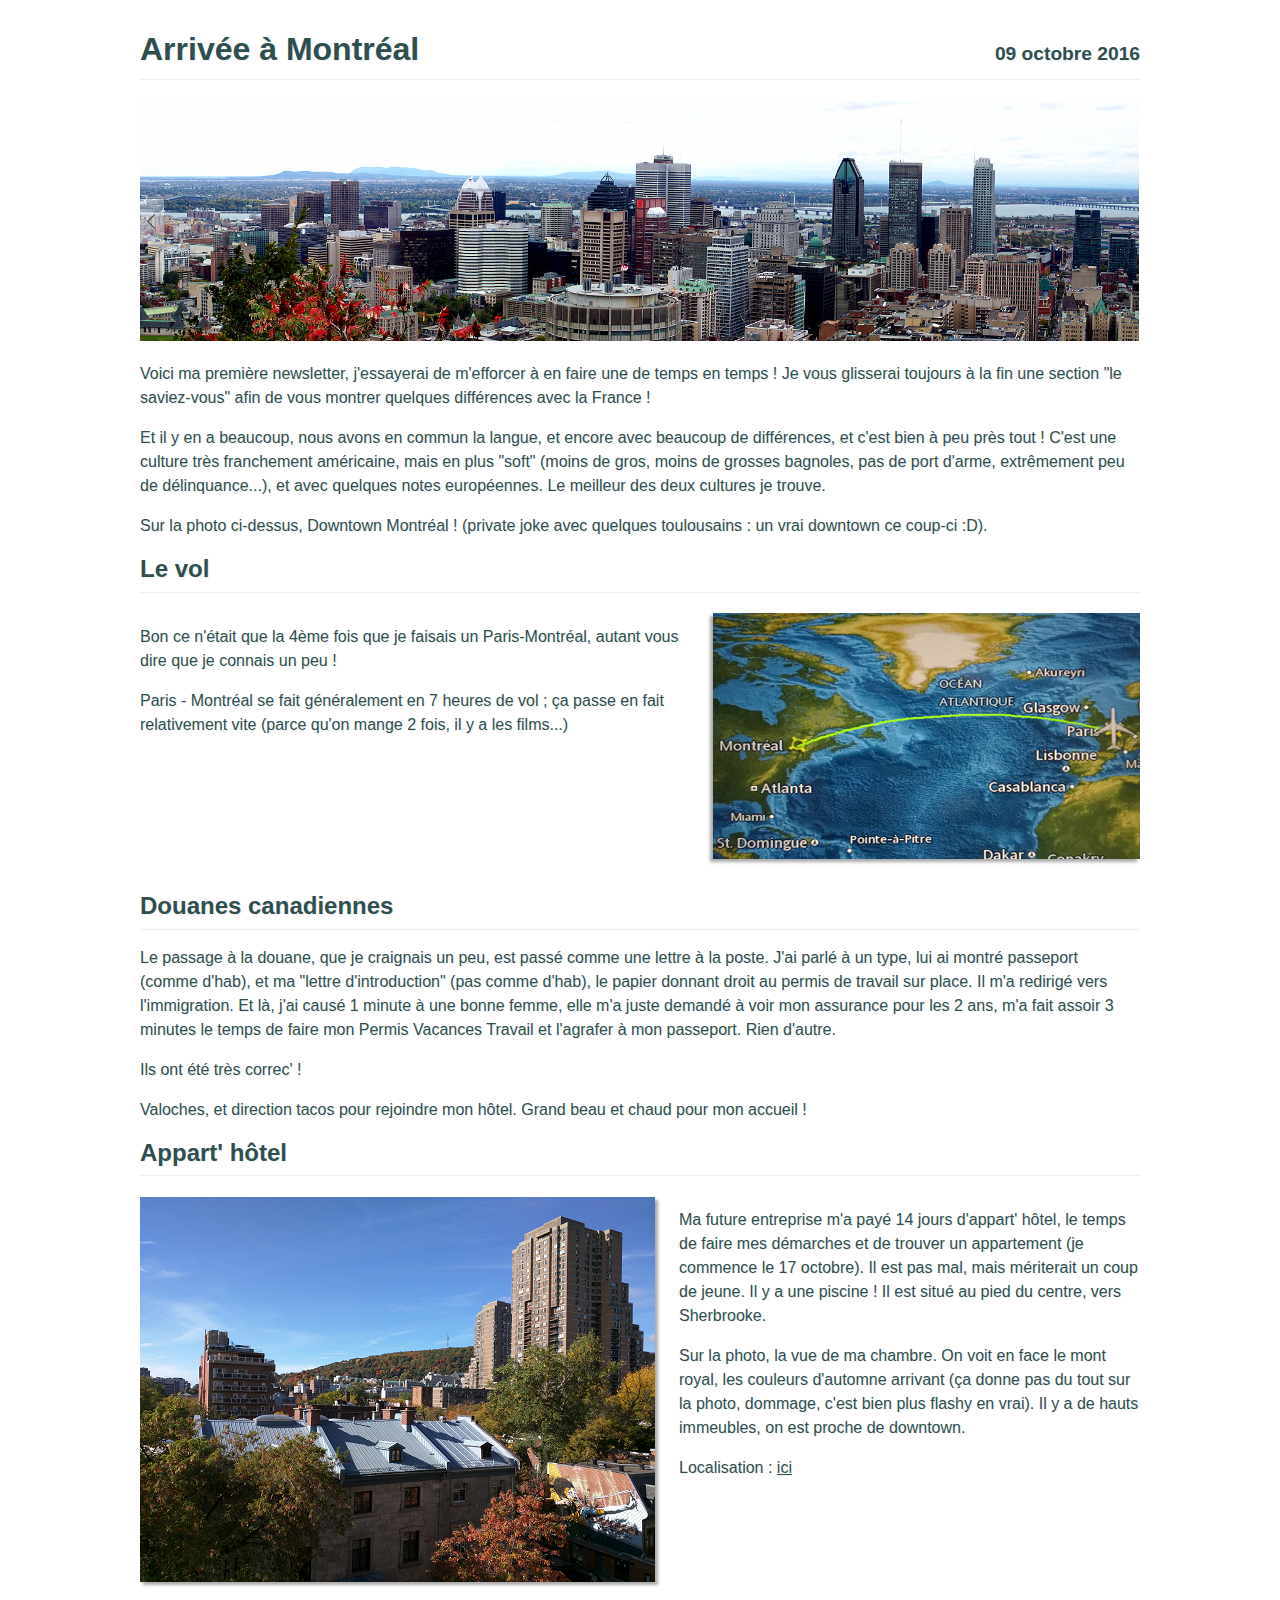
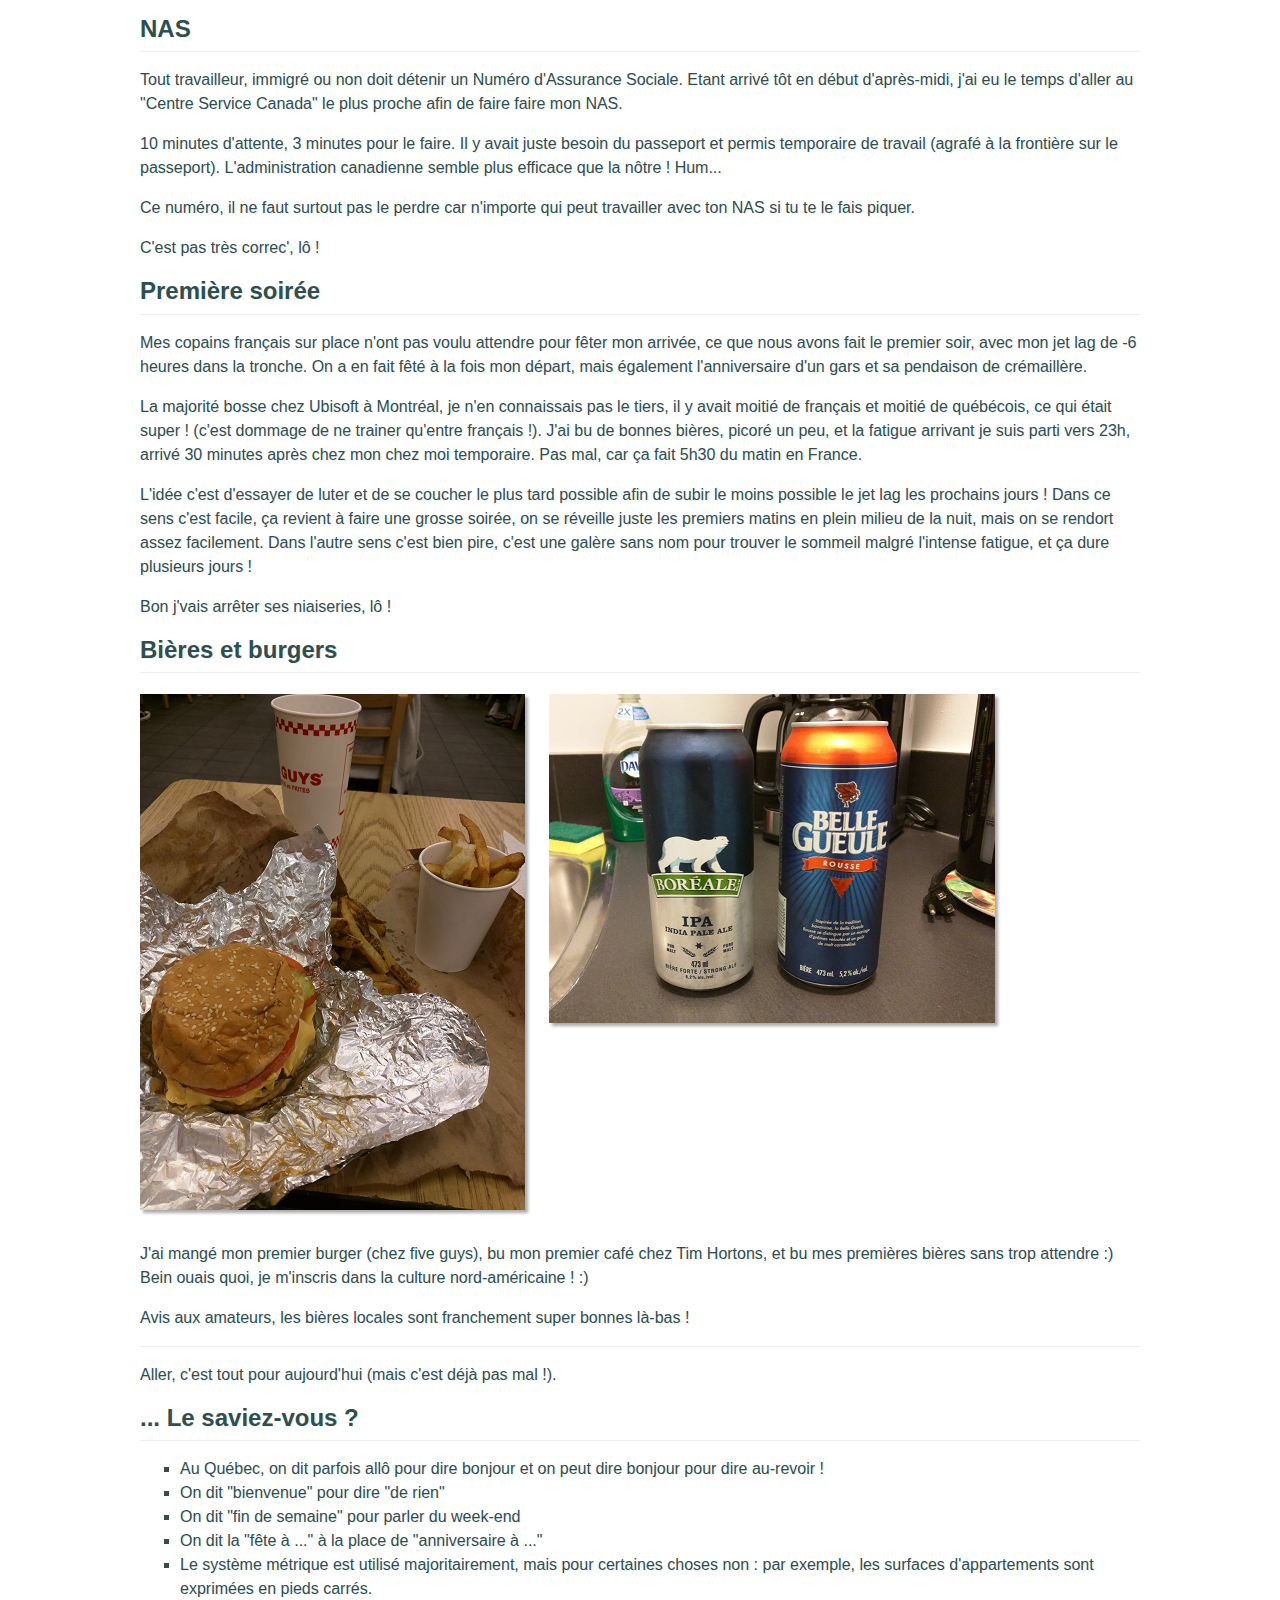
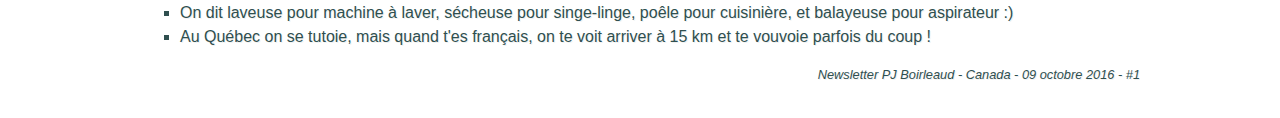
==== website/canada/1/index.html @ 5f6ed5ce "Moved website in a sub folder" ====
<html>
    <title>Newsletter PJ Boirleaud - Canada - 09 octobre 2016 - #1</title>
    <meta charset="UTF-8"/>
    <meta http-equiv="Content-Type" content="text/html; charset=UTF-8" />
    <meta name="robots" content="index, follow" />
    <meta name="description" content="Newletter de Pierre-Jean Boirleaud (PJ, PJB) au Qu&eacute;bec, Canada" />
    <meta name="keywords" content="newletter,pj,pjb,quebec,qu&eacute;bec,canada,montreal,montr&eacute;al" />
    <meta name="viewport" content="width=device-width, initial-scale=1">
    <link rel="stylesheet" type="text/css" href="newsletter.css"/>  
    <script type="text/javascript">
    </script>
    <body>
        <div id="content">
            <h1>Arrivée à Montréal<span class="title-date">09 octobre 2016</span></h1>
            <img class="title-image" alt="Montréal" src="mtl.png" />
            <p>
                Voici ma première newsletter, j'essayerai de m'efforcer à en faire une de temps en temps ! Je vous glisserai toujours à la fin une section "le saviez-vous" afin de vous montrer quelques différences avec la France ! 
            </p>
            <p>
                Et il y en a beaucoup, nous avons en commun la langue, et encore avec beaucoup de différences, et c'est bien à peu près tout ! C'est une culture très franchement américaine, mais en plus "soft" (moins de gros, moins de grosses bagnoles, pas de port d'arme, extrêmement peu de délinquance...), et avec quelques notes européennes. Le meilleur des deux cultures je trouve. 
            </p>
            <p>
                Sur la photo ci-dessus, Downtown Montréal ! (private joke avec quelques toulousains : un vrai downtown ce coup-ci :D).
            </p>
            <h2>
                Le vol
            </h2>
            <div>
                <img class="image-right" alt="Vol Paris-Montréal"src="vol.png" />
                <p>
                    Bon ce n'était que la 4ème fois que je faisais un Paris-Montréal, autant vous dire que je connais un peu ! 
                </p>
                <p>
                    Paris - Montréal se fait généralement en 7 heures de vol ; ça passe en fait relativement vite (parce qu'on mange 2 fois, il y a les films...)
                </p>
            </div>
            <h2>
                Douanes canadiennes
            </h2>
            <p>
                Le passage à la douane, que je craignais un peu, est passé comme une lettre à la poste. J'ai parlé à un type, lui ai montré passeport (comme d'hab), et ma "lettre d'introduction" (pas comme d'hab), le papier donnant droit au permis de travail sur place. Il m'a redirigé vers l'immigration. Et là, j'ai causé 1 minute à une bonne femme, elle m'a juste demandé à voir mon assurance pour les 2 ans, m'a fait assoir 3 minutes le temps de faire mon Permis Vacances Travail et l'agrafer à mon passeport. Rien d'autre. 
            </p>
            <p>
                Ils ont été très correc' ! 
            </p>
            <p>
                Valoches, et direction tacos pour rejoindre mon hôtel. Grand beau et chaud pour mon accueil ! 
            </p>
            <h2>
                Appart' hôtel
            </h2>
            <div>
                <img class="image-left" alt="Appart hotel"src="appart.png" />
                <p>
                    Ma future entreprise m'a payé 14 jours d'appart' hôtel, le temps de faire mes démarches et de trouver un appartement (je commence le 17 octobre). Il est pas mal, mais mériterait un coup de jeune. Il y a une piscine ! Il est situé au pied du centre, vers Sherbrooke. 
                </p>
                <p>
                    Sur la photo, la vue de ma chambre. On voit en face le mont royal, les couleurs d'automne arrivant (ça donne pas du tout sur la photo, dommage, c'est bien plus flashy en vrai). Il y a de hauts immeubles, on est proche de downtown. 
                </p>
                <p>
                    Localisation : <a href="https://www.google.ca/maps/place/Trylon+Apartments+Hotel/@45.5096103,-73.5705322,16.25z/data=!4m5!3m4!1s0x0:0x9442e1a7bd997685!8m2!3d45.5108065!4d-73.5719727?hl=fr">ici</a>
                </p>
            </div>
            <h2>
                NAS
            </h2>
            <p>
                Tout travailleur, immigré ou non doit détenir un Numéro d'Assurance Sociale. Etant arrivé tôt en début d'après-midi, j'ai eu le temps d'aller au "Centre Service Canada" le plus proche afin de faire faire mon NAS. 
            </p>
            <p>
                10 minutes d'attente, 3 minutes pour le faire. Il y avait juste besoin du passeport et permis temporaire de travail (agrafé à la frontière sur le passeport). L'administration canadienne semble plus efficace que la nôtre ! Hum... 
            </p>
            <p>
                Ce numéro, il ne faut surtout pas le perdre car n'importe qui peut travailler avec ton NAS si tu te le fais piquer. 
            </p>
            <p>
                C'est pas très correc', lô !
            </p>
            <h2>
                Première soirée
            </h2>
            <p>
                Mes copains français sur place n'ont pas voulu attendre pour fêter mon arrivée, ce que nous avons fait le premier soir, avec mon jet lag de -6 heures dans la tronche. On a en fait fêté à la fois mon départ, mais également l'anniversaire d'un gars et sa pendaison de crémaillère. 
            </p>
            <p>
                La majorité bosse chez Ubisoft à Montréal, je n'en connaissais pas le tiers, il y avait moitié de français et moitié de québécois, ce qui était super ! (c'est dommage de ne trainer qu'entre français !). J'ai bu de bonnes bières, picoré un peu, et la fatigue arrivant je suis parti vers 23h, arrivé 30 minutes après chez mon chez moi temporaire. Pas mal, car ça fait 5h30 du matin en France. 
            </p>
            <p>
                L'idée c'est d'essayer de luter et de se coucher le plus tard possible afin de subir le moins possible le jet lag les prochains jours ! Dans ce sens c'est facile, ça revient à faire une grosse soirée, on se réveille juste les premiers matins en plein milieu de la nuit, mais on se rendort assez facilement. Dans l'autre sens c'est bien pire, c'est une galère sans nom pour trouver le sommeil malgré l'intense fatigue, et ça dure plusieurs jours ! 
            </p>
            <p>
                Bon j'vais arrêter ses niaiseries, lô !
            </p>
            <h2>
                Bières et burgers
            </h2>
            <div>
                <img class="image-left" alt="Burger five guys" src="burger.png" />
                <img class="image-left" alt="Bières québécoises" src="bieres.png" />
            </div>
            <p>
                J'ai mangé mon premier burger (chez five guys), bu mon premier café chez Tim Hortons, et bu mes premières bières sans trop attendre :) Bein ouais quoi, je m'inscris dans la culture nord-américaine ! :) 
            </p>
            <p>
                Avis aux amateurs, les bières locales sont franchement super bonnes là-bas !
            </p>
            <hr />
            <p>
                Aller, c'est tout pour aujourd'hui (mais c'est déjà pas mal !).
            </p>
            <h2>... Le saviez-vous ?</h2>
            <ul>
                <li>Au Québec, on dit parfois allô pour dire bonjour et on peut dire bonjour pour dire au-revoir !</li>
                <li>On dit "bienvenue" pour dire "de rien"</li>
                <li>On dit "fin de semaine" pour parler du week-end</li>
                <li>On dit la "fête à ..." à la place de "anniversaire à ..."</li>
                <li>Le système métrique est utilisé majoritairement, mais pour certaines choses non : par exemple, les surfaces d'appartements sont exprimées en pieds carrés.</li>
                <li>On dit laveuse pour machine à laver, sécheuse pour singe-linge, poêle pour cuisinière, et balayeuse pour aspirateur :)</li>
                <li>Au Québec on se tutoie, mais quand t'es français, on te voit arriver à 15 km et te vouvoie parfois du coup !</li>
            </ul>
            <div id="footer">
                Newsletter PJ Boirleaud - Canada - 09 octobre 2016 - #1
            </div>
        </div>
    </body>
</html>
---- website/canada/1/newsletter.css ----
* {
    box-sizing: border-box;
    font-family: -apple-system, BlinkMacSystemFont, "Segoe UI", Helvetica, Arial, sans-serif, "Apple Color Emoji", "Segoe UI Emoji", "Segoe UI Symbol";
    font-size: 16px;
    line-height: 1.5;
    color: darkslategrey;
    text-shadow: 1px 1px #f1f2f2;
}

@media print { 
    * {
        zoom: 100%;
    }
    img {
        zoom: 75%;
    }
}

.title-image {
    max-width: 100%;
    height: auto; 
    margin-bottom: 0.3em;
    /* border-radius: 0.3em; */
}

p {
    margin-bottom: 16px;
    margin-top: 0;
    display: block;
    -webkit-margin-before: 1em;
    -webkit-margin-after: 1em;
    -webkit-margin-start: 0px;
    -webkit-margin-end: 0px;
}

ul {
    list-style: square;
}

#content {
    margin-left: auto;
    margin-right: auto;
    max-width: 1000px;
}

hr {
    border: 0;
    border-top: 1px solid #eee;
}

h1 {
    border-bottom: 1px solid #eee;
    font-size: 2em;
    padding-bottom: 0.3em;
    font-weight: 700;
    line-height: 1.25;
    margin: 0.67em 0;
}

.title-date {
    float: right;
    font-size: 0.6em;
    vertical-align: middle;
    line-height: 2;
    margin-left: 1em;
    margin-top: 0.3em;
}

@media only screen and (max-width: 500px) {
    .title-date {
        float: none;
        display: block;
        margin-left: 0;
        margin-top: 0;
    }
}

h2 {
    border-bottom: 1px solid #eee;
    font-size: 1.5em;
    padding-bottom: 0.3em;
    font-weight: 600;
    line-height: 1.25;
    margin: 0.67em 0;
}

.image-left {
    margin-right: 1.5em;
    margin-left: 0;
    margin-top: 0.3em;
    margin-bottom: 1em;
    float: left;
    -webkit-box-shadow: 3px 3px 3px #aaa;
    -moz-box-shadow: 3px 3px 3px #aaa;
    box-shadow: 3px 3px 3px #aaa;
    -webkit-print-color-adjust:exact;
    -webkit-filter:opacity(1);
}

.image-right {
    margin-left: 1.5em;
    margin-right: 0;
    margin-top: 0.3em;
    margin-bottom: 1em;
    float: right;
    -webkit-box-shadow: 3px 3px 3px #aaa;
    -moz-box-shadow: 3px 3px 3px #aaa;
    box-shadow: -3px 3px 3px #aaa;
    -webkit-print-color-adjust:exact;
    -webkit-filter:opacity(1);
}

/* set overflow: auto or hidden in order to force wrap image floating only with
   its text inside the div, not with the rest of the page */
div {
    overflow: hidden;
}

#footer {
    margin-top: 1em;
    font-size: 0.8em;
    font-style: italic;
    text-align: right;
    margin-bottom: 2em;
}
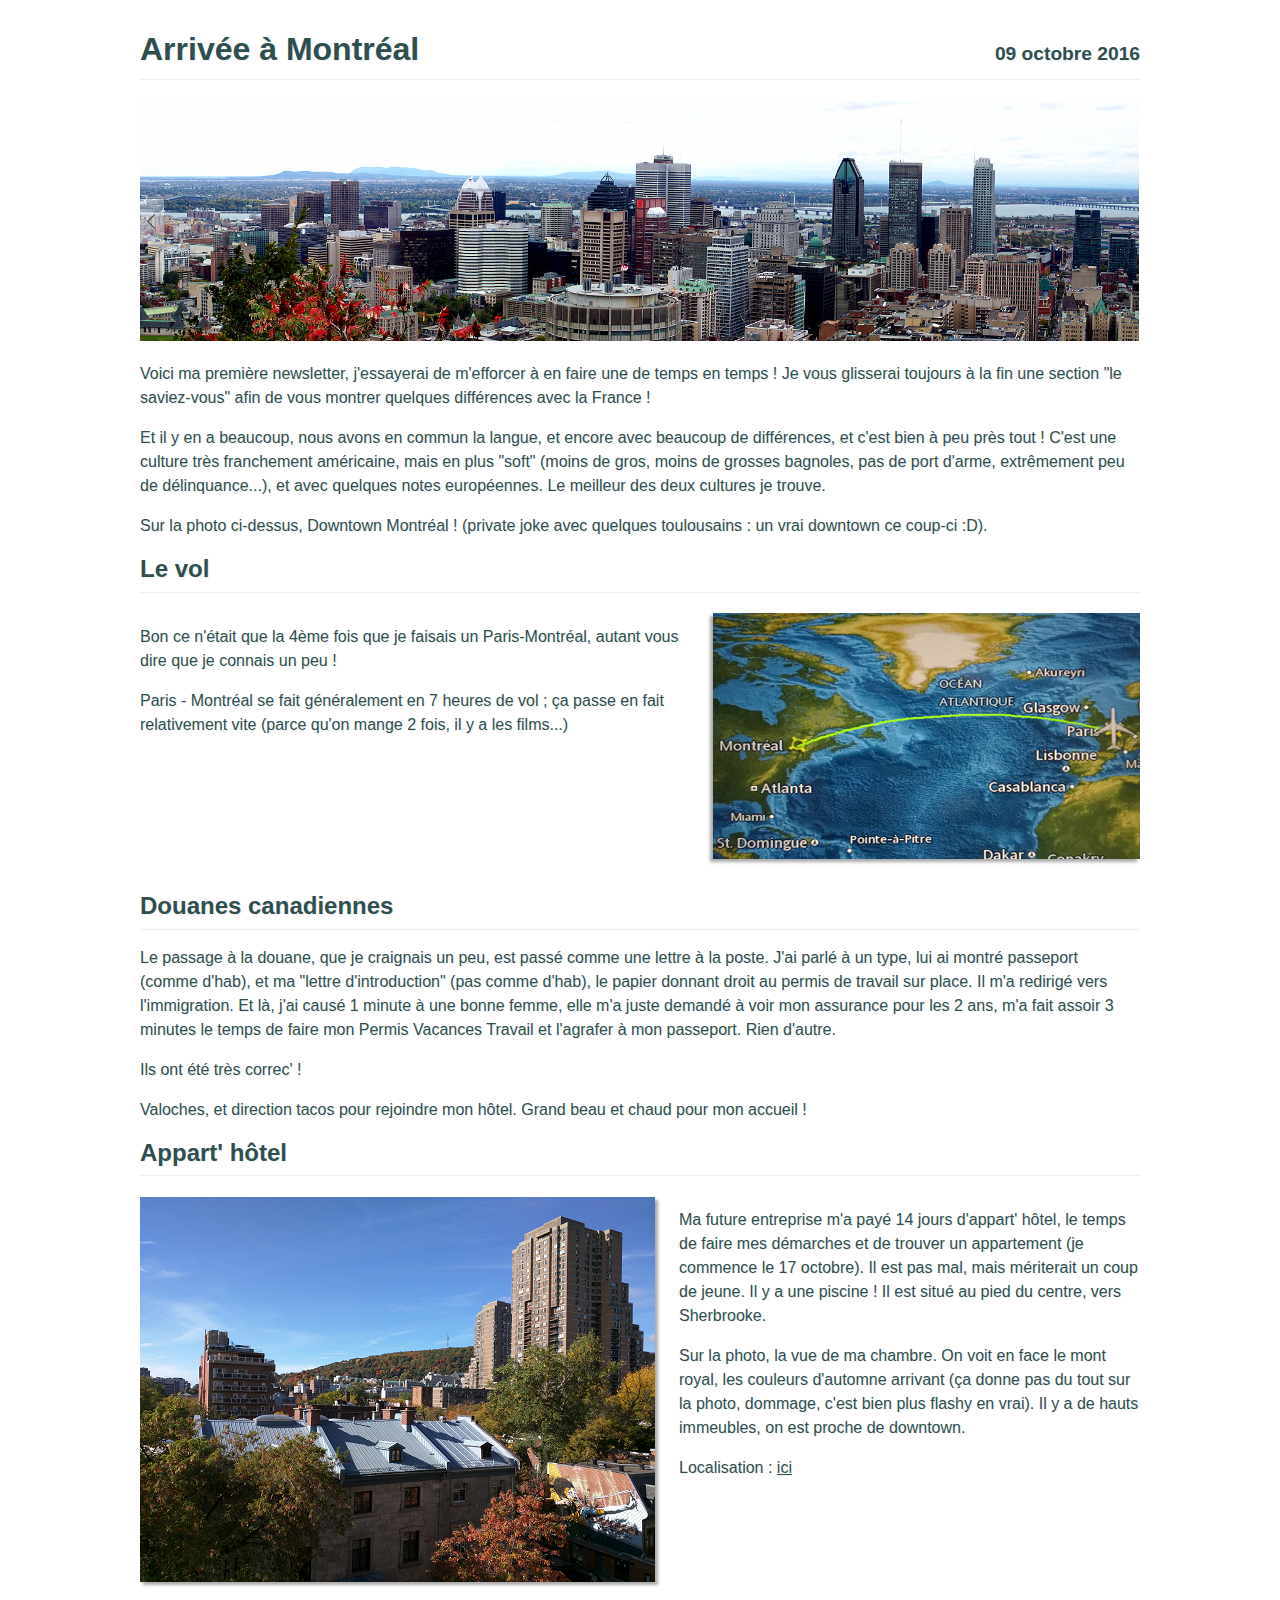
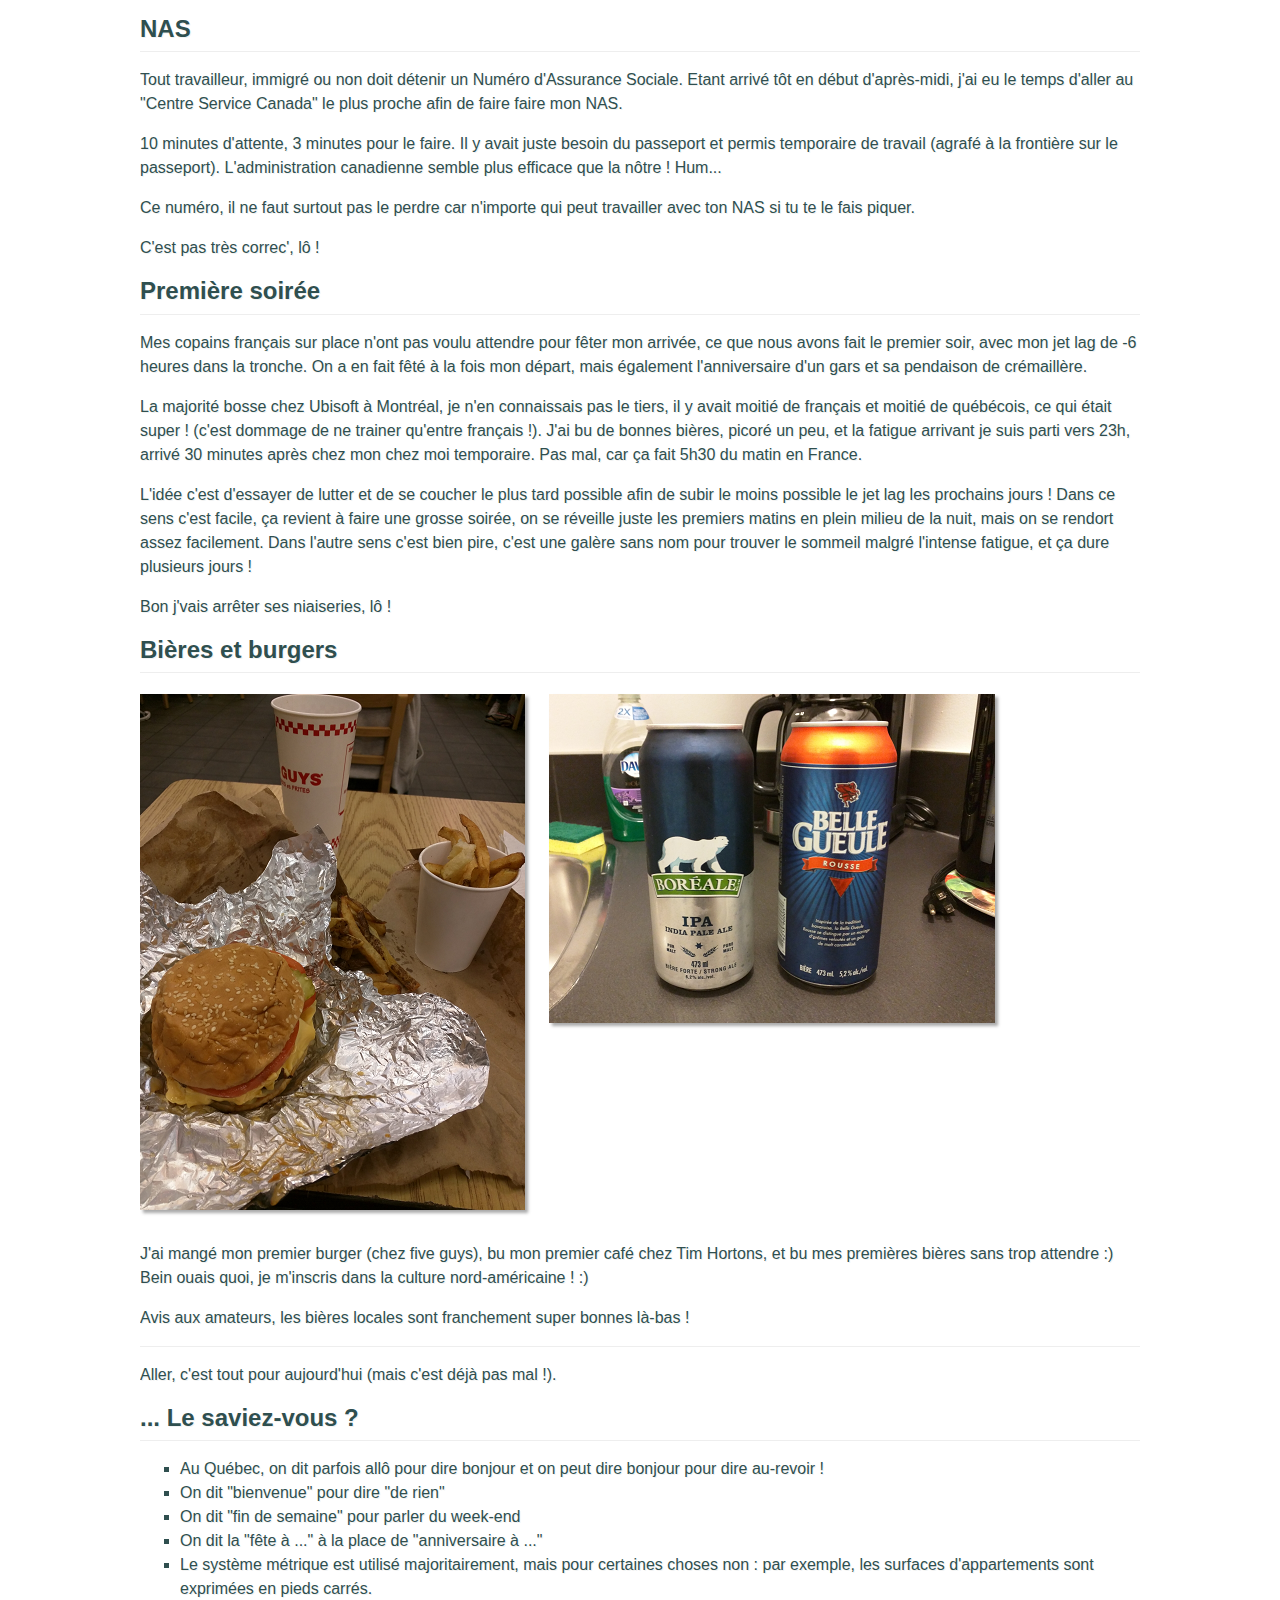
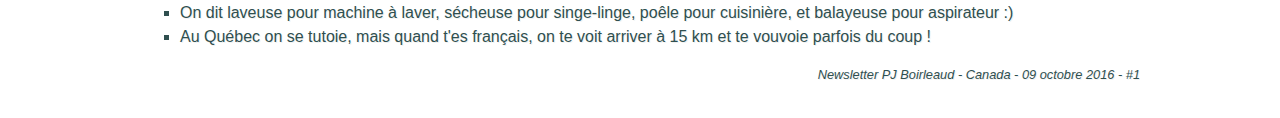
==== commit 1da0a685: "correction faute" ====
--- a/website/canada/1/index.html
+++ b/website/canada/1/index.html
@@ -6,7 +6,7 @@
     <meta name="description" content="Newletter de Pierre-Jean Boirleaud (PJ, PJB) au Qu&eacute;bec, Canada" />
     <meta name="keywords" content="newletter,pj,pjb,quebec,qu&eacute;bec,canada,montreal,montr&eacute;al" />
     <meta name="viewport" content="width=device-width, initial-scale=1">
-    <link rel="stylesheet" type="text/css" href="newsletter.css"/>  
+    <link rel="stylesheet" type="text/css" href="../css/newsletter.css"/>  
     <script type="text/javascript">
     </script>
     <body>
@@ -86,7 +86,7 @@
                 La majorité bosse chez Ubisoft à Montréal, je n'en connaissais pas le tiers, il y avait moitié de français et moitié de québécois, ce qui était super ! (c'est dommage de ne trainer qu'entre français !). J'ai bu de bonnes bières, picoré un peu, et la fatigue arrivant je suis parti vers 23h, arrivé 30 minutes après chez mon chez moi temporaire. Pas mal, car ça fait 5h30 du matin en France. 
             </p>
             <p>
-                L'idée c'est d'essayer de luter et de se coucher le plus tard possible afin de subir le moins possible le jet lag les prochains jours ! Dans ce sens c'est facile, ça revient à faire une grosse soirée, on se réveille juste les premiers matins en plein milieu de la nuit, mais on se rendort assez facilement. Dans l'autre sens c'est bien pire, c'est une galère sans nom pour trouver le sommeil malgré l'intense fatigue, et ça dure plusieurs jours ! 
+                L'idée c'est d'essayer de lutter et de se coucher le plus tard possible afin de subir le moins possible le jet lag les prochains jours ! Dans ce sens c'est facile, ça revient à faire une grosse soirée, on se réveille juste les premiers matins en plein milieu de la nuit, mais on se rendort assez facilement. Dans l'autre sens c'est bien pire, c'est une galère sans nom pour trouver le sommeil malgré l'intense fatigue, et ça dure plusieurs jours ! 
             </p>
             <p>
                 Bon j'vais arrêter ses niaiseries, lô !
--- a/website/canada/css/newsletter.css
+++ b/website/canada/css/newsletter.css
@@ -0,0 +1,125 @@
+* {
+    box-sizing: border-box;
+    font-family: -apple-system, BlinkMacSystemFont, "Segoe UI", Helvetica, Arial, sans-serif, "Apple Color Emoji", "Segoe UI Emoji", "Segoe UI Symbol";
+    font-size: 16px;
+    line-height: 1.5;
+    color: darkslategrey;
+    text-shadow: 1px 1px #f1f2f2;
+}
+
+@media print { 
+    * {
+        zoom: 100%;
+    }
+    img {
+        zoom: 75%;
+    }
+}
+
+.title-image {
+    max-width: 100%;
+    height: auto; 
+    margin-bottom: 0.3em;
+    /* border-radius: 0.3em; */
+}
+
+p {
+    margin-bottom: 16px;
+    margin-top: 0;
+    display: block;
+    -webkit-margin-before: 1em;
+    -webkit-margin-after: 1em;
+    -webkit-margin-start: 0px;
+    -webkit-margin-end: 0px;
+}
+
+ul {
+    list-style: square;
+}
+
+#content {
+    margin-left: auto;
+    margin-right: auto;
+    max-width: 1000px;
+}
+
+hr {
+    border: 0;
+    border-top: 1px solid #eee;
+}
+
+h1 {
+    border-bottom: 1px solid #eee;
+    font-size: 2em;
+    padding-bottom: 0.3em;
+    font-weight: 700;
+    line-height: 1.25;
+    margin: 0.67em 0;
+}
+
+.title-date {
+    float: right;
+    font-size: 0.6em;
+    vertical-align: middle;
+    line-height: 2;
+    margin-left: 1em;
+    margin-top: 0.3em;
+}
+
+@media only screen and (max-width: 500px) {
+    .title-date {
+        float: none;
+        display: block;
+        margin-left: 0;
+        margin-top: 0;
+    }
+}
+
+h2 {
+    border-bottom: 1px solid #eee;
+    font-size: 1.5em;
+    padding-bottom: 0.3em;
+    font-weight: 600;
+    line-height: 1.25;
+    margin: 0.67em 0;
+}
+
+.image-left {
+    margin-right: 1.5em;
+    margin-left: 0;
+    margin-top: 0.3em;
+    margin-bottom: 1em;
+    float: left;
+    -webkit-box-shadow: 3px 3px 3px #aaa;
+    -moz-box-shadow: 3px 3px 3px #aaa;
+    box-shadow: 3px 3px 3px #aaa;
+    -webkit-print-color-adjust:exact;
+    -webkit-filter:opacity(1);
+}
+
+.image-right {
+    margin-left: 1.5em;
+    margin-right: 0;
+    margin-top: 0.3em;
+    margin-bottom: 1em;
+    float: right;
+    -webkit-box-shadow: 3px 3px 3px #aaa;
+    -moz-box-shadow: 3px 3px 3px #aaa;
+    box-shadow: -3px 3px 3px #aaa;
+    -webkit-print-color-adjust:exact;
+    -webkit-filter:opacity(1);
+}
+
+/* set overflow: auto or hidden in order to force wrap image floating only with
+   its text inside the div, not with the rest of the page */
+div {
+    overflow: hidden;
+}
+
+#footer {
+    margin-top: 1em;
+    font-size: 0.8em;
+    font-style: italic;
+    text-align: right;
+    margin-bottom: 2em;
+}
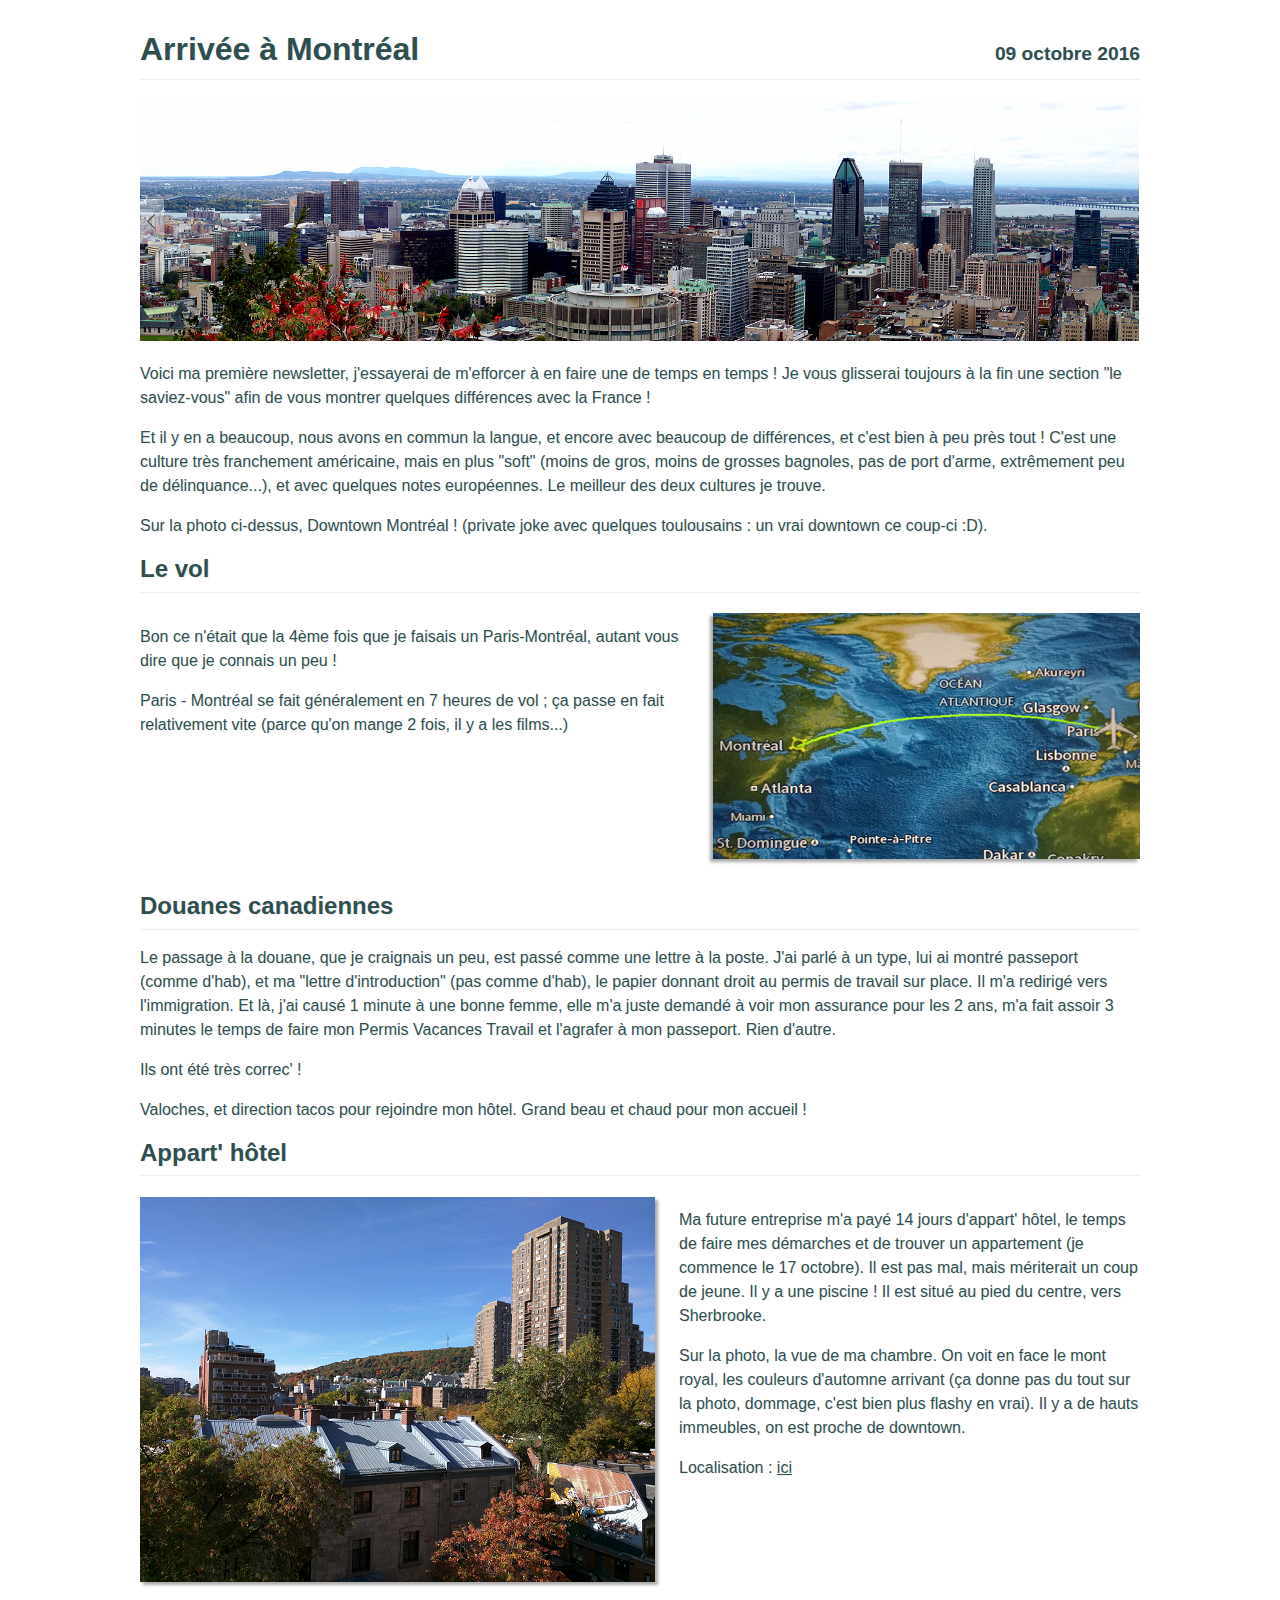
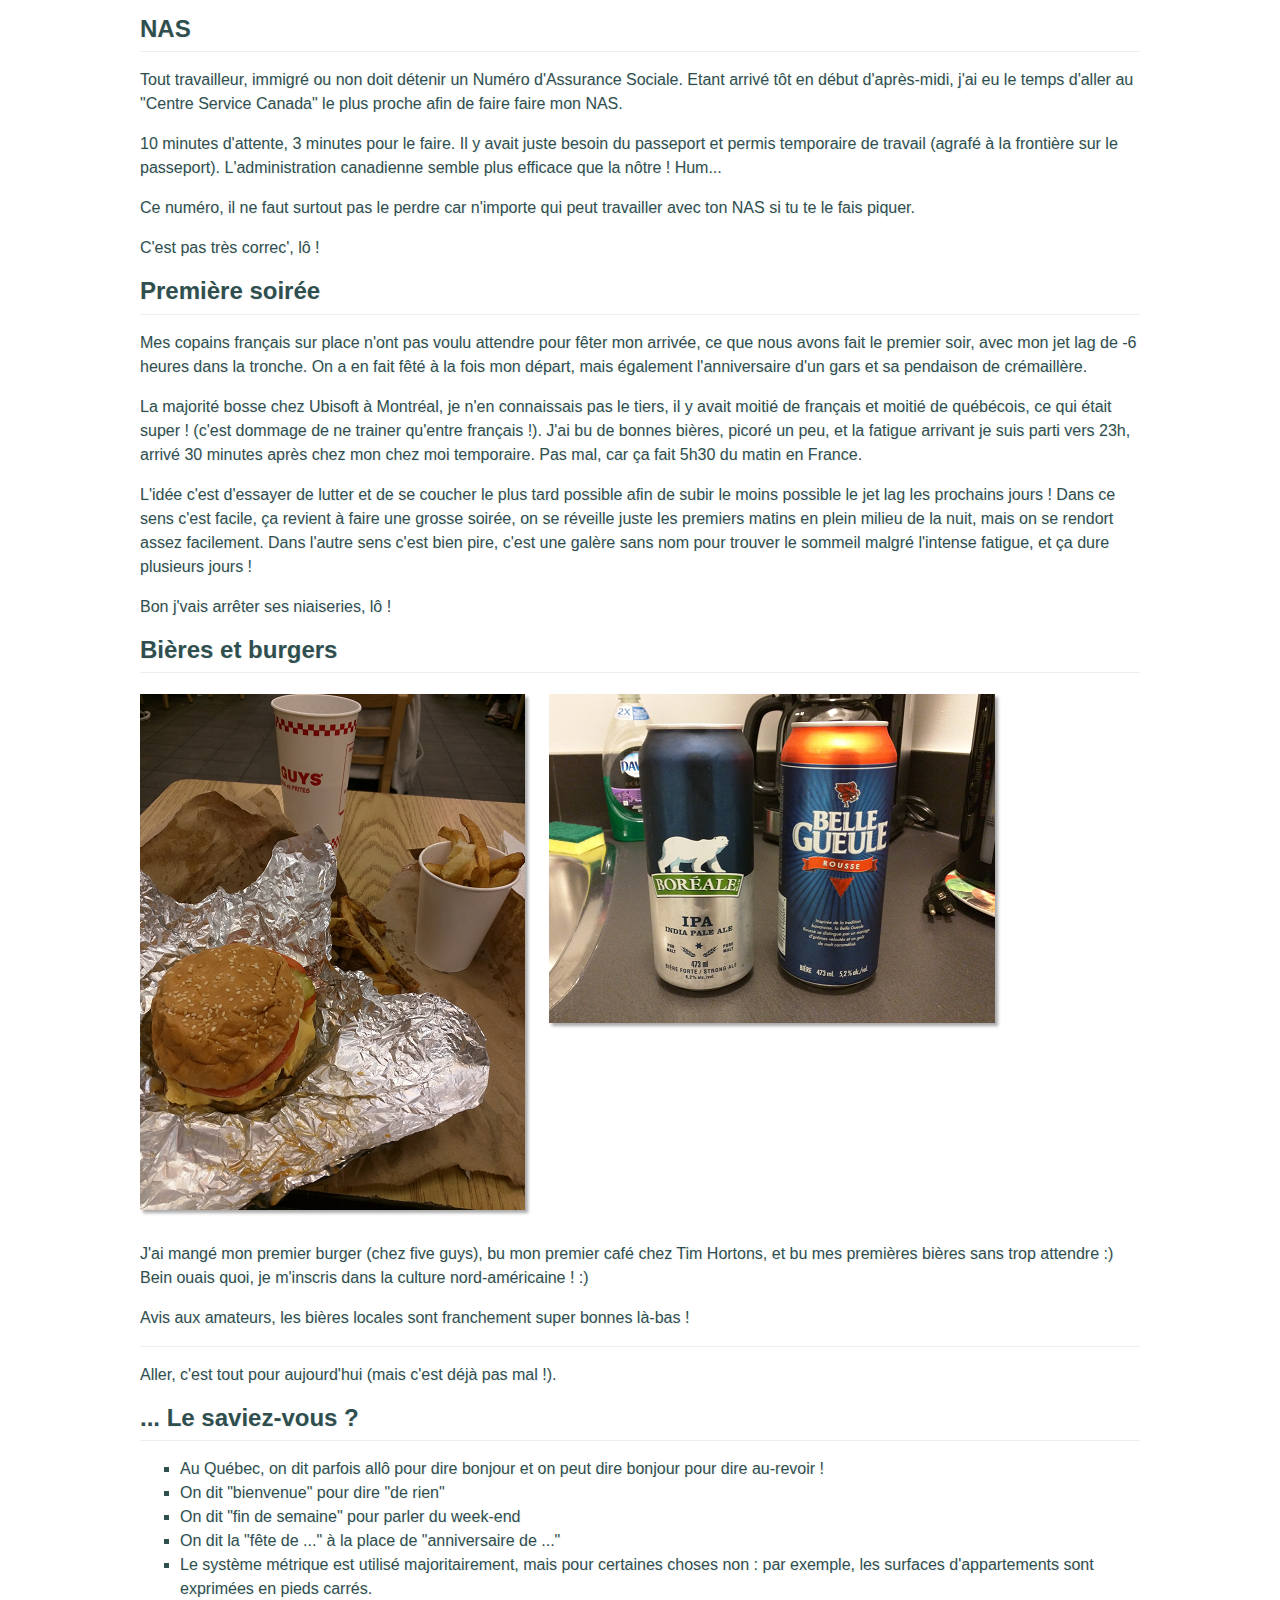
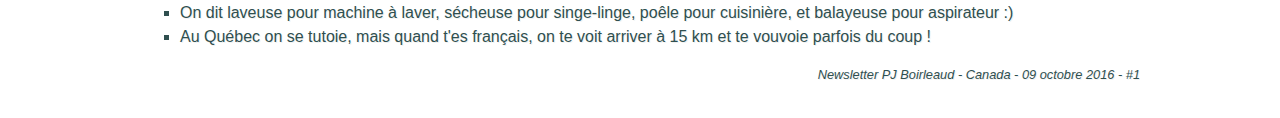
==== commit ffe54a1e: "correction faute" ====
--- a/website/canada/1/index.html
+++ b/website/canada/1/index.html
@@ -113,7 +113,7 @@
                 <li>Au Québec, on dit parfois allô pour dire bonjour et on peut dire bonjour pour dire au-revoir !</li>
                 <li>On dit "bienvenue" pour dire "de rien"</li>
                 <li>On dit "fin de semaine" pour parler du week-end</li>
-                <li>On dit la "fête à ..." à la place de "anniversaire à ..."</li>
+                <li>On dit la "fête de ..." à la place de "anniversaire de ..."</li>
                 <li>Le système métrique est utilisé majoritairement, mais pour certaines choses non : par exemple, les surfaces d'appartements sont exprimées en pieds carrés.</li>
                 <li>On dit laveuse pour machine à laver, sécheuse pour singe-linge, poêle pour cuisinière, et balayeuse pour aspirateur :)</li>
                 <li>Au Québec on se tutoie, mais quand t'es français, on te voit arriver à 15 km et te vouvoie parfois du coup !</li>
--- a/website/canada/css/newsletter.css
+++ b/website/canada/css/newsletter.css
@@ -37,6 +37,11 @@
     list-style: square;
 }
 
+.main ul {
+    list-style: none;
+    text-align: center;
+}
+
 #content {
     margin-left: auto;
     margin-right: auto;
@@ -55,6 +60,10 @@
     font-weight: 700;
     line-height: 1.25;
     margin: 0.67em 0;
+}
+
+.main h1 {
+    text-align: center;
 }
 
 .title-date {
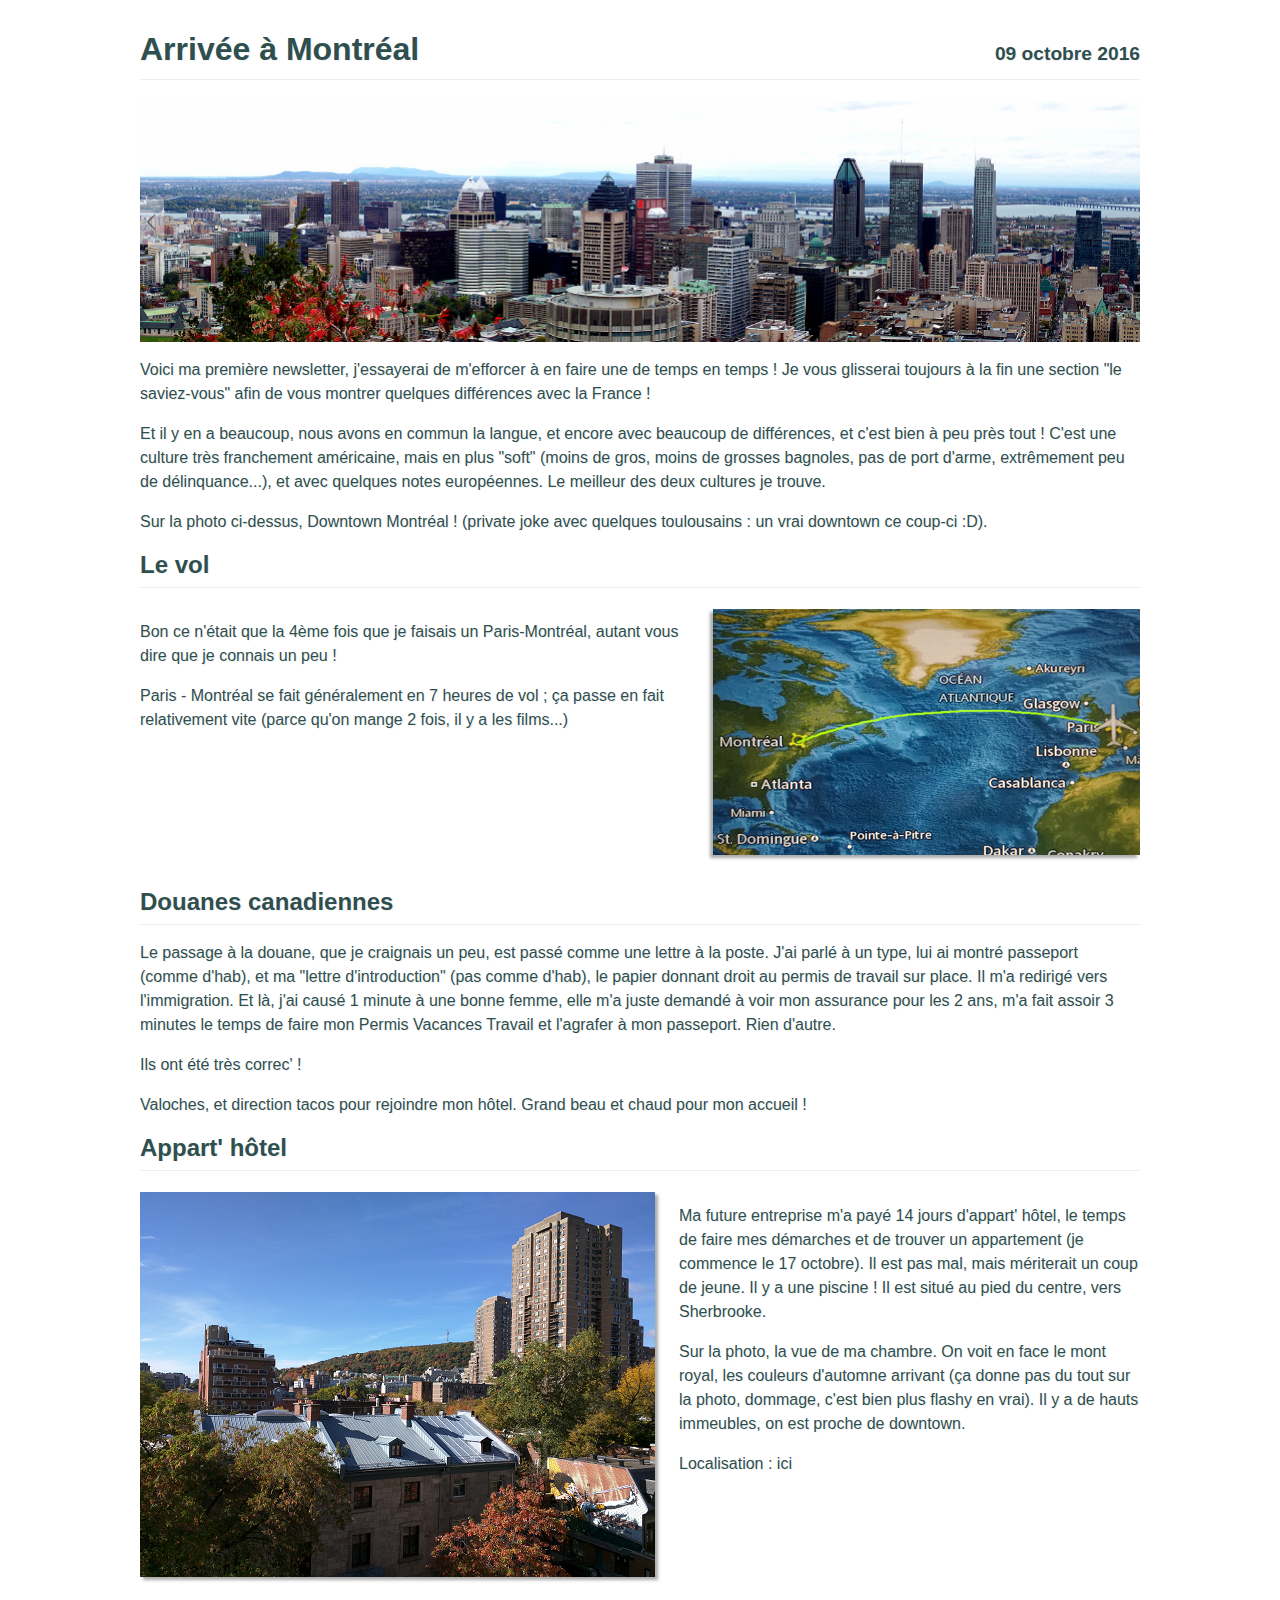
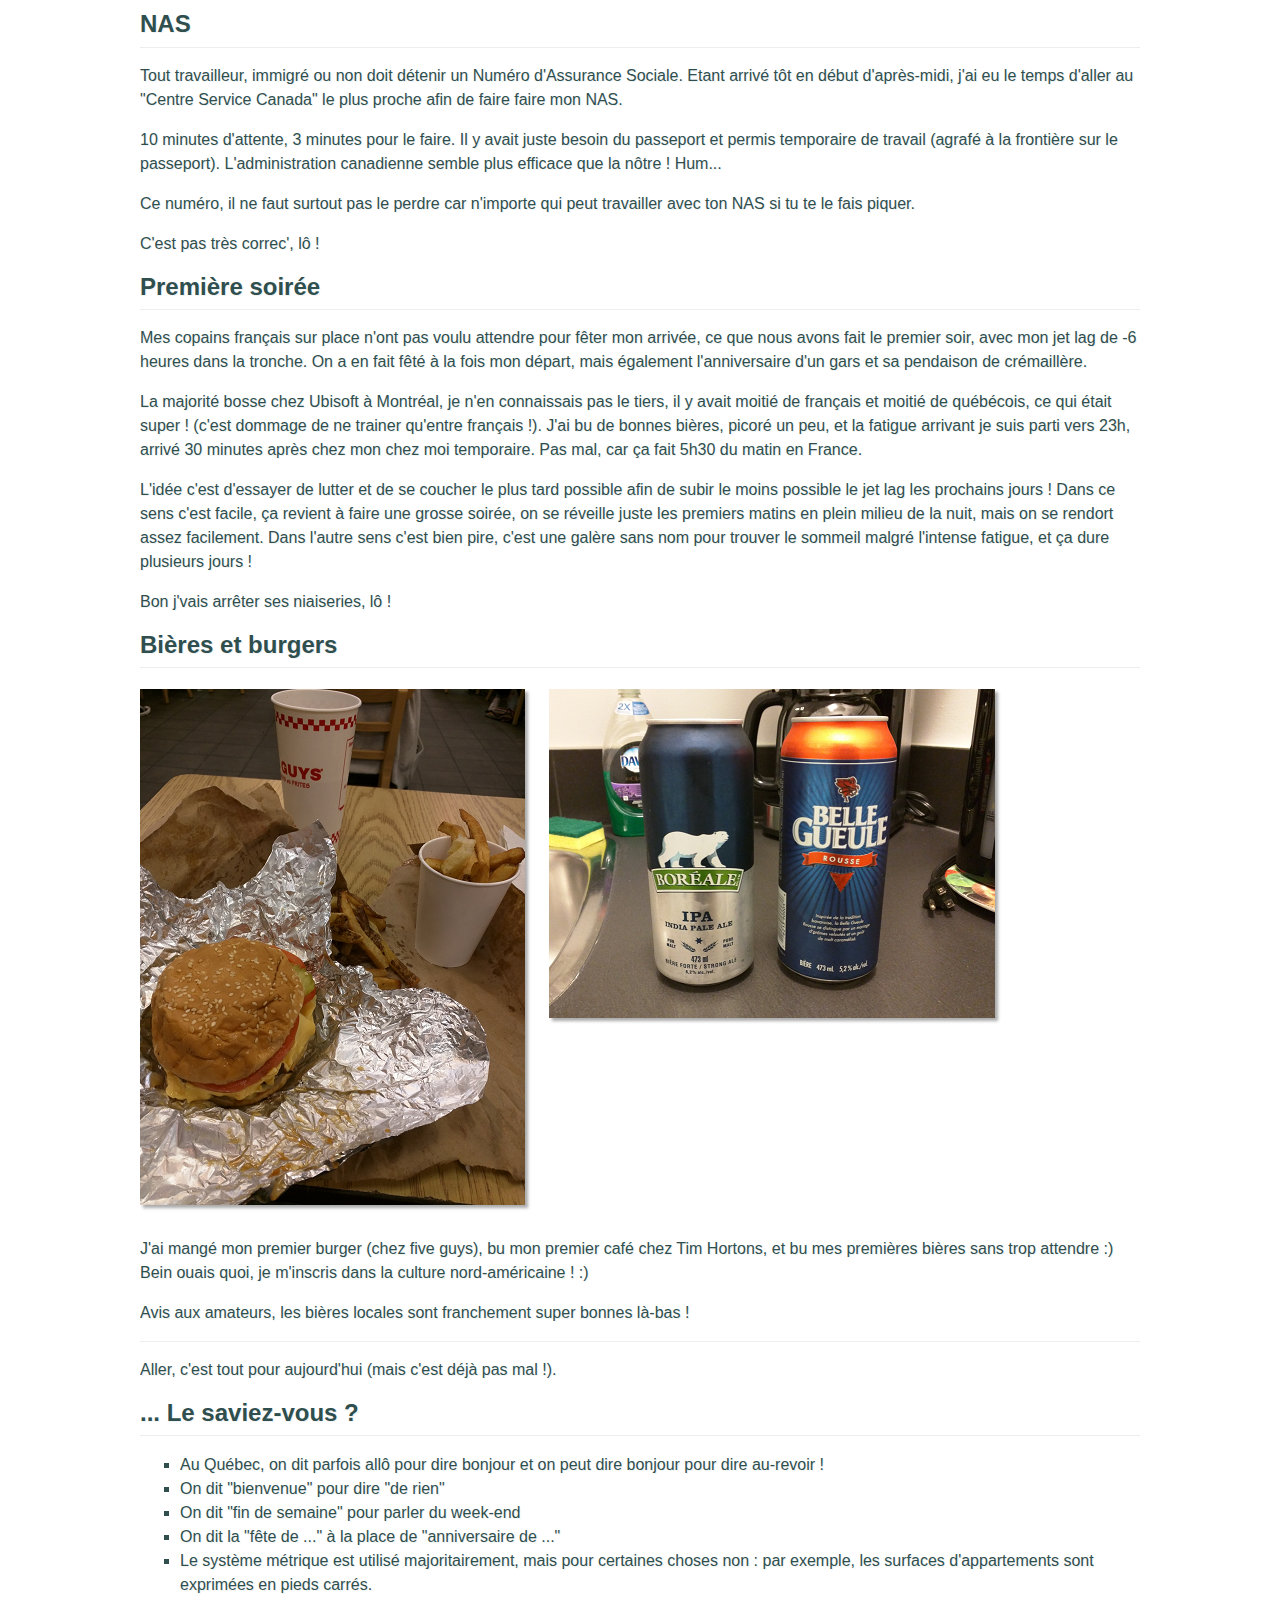
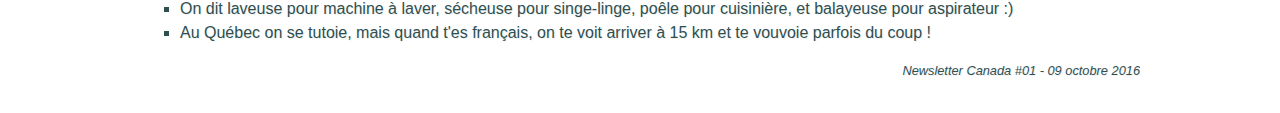
==== commit 785d83b9: "Newsletter 5" ====
--- a/website/canada/1/index.html
+++ b/website/canada/1/index.html
@@ -1,5 +1,5 @@
 <html>
-    <title>Newsletter PJ Boirleaud - Canada - 09 octobre 2016 - #1</title>
+    <title>Newsletter Canada #01 - 09 octobre 2016</title>
     <meta charset="UTF-8"/>
     <meta http-equiv="Content-Type" content="text/html; charset=UTF-8" />
     <meta name="robots" content="index, follow" />
@@ -50,7 +50,7 @@
                 Appart' hôtel
             </h2>
             <div>
-                <img class="image-left" alt="Appart hotel"src="appart.png" />
+                <img class="image-left" alt="Appart hotel" src="appart.png" />
                 <p>
                     Ma future entreprise m'a payé 14 jours d'appart' hôtel, le temps de faire mes démarches et de trouver un appartement (je commence le 17 octobre). Il est pas mal, mais mériterait un coup de jeune. Il y a une piscine ! Il est situé au pied du centre, vers Sherbrooke. 
                 </p>
@@ -119,7 +119,7 @@
                 <li>Au Québec on se tutoie, mais quand t'es français, on te voit arriver à 15 km et te vouvoie parfois du coup !</li>
             </ul>
             <div id="footer">
-                Newsletter PJ Boirleaud - Canada - 09 octobre 2016 - #1
+                Newsletter Canada #01 - 09 octobre 2016
             </div>
         </div>
     </body>
--- a/website/canada/css/newsletter.css
+++ b/website/canada/css/newsletter.css
@@ -7,20 +7,49 @@
     text-shadow: 1px 1px #f1f2f2;
 }
 
-@media print { 
+#content {
+    margin-left: auto;
+    margin-right: auto;
+    max-width: 1000px;
+}
+
+/* Convient pour impression microsoft pdf depuis le navigateur Edge, en mettant marges étroites */
+/*@media print { 
     * {
         zoom: 100%;
     }
     img {
         zoom: 75%;
     }
+}*/
+
+
+/* convient pour l'outil wkhtmltopdf.exe */
+@media print {
+    /** {
+        zoom: 100%;
+    }
+    img {
+        zoom: 75%;
+    }*/
 }
 
 .title-image {
-    max-width: 100%;
+    width: 100%;
     height: auto; 
     margin-bottom: 0.3em;
+    display: block;
+    margin-left: auto;
+    margin-right: auto;
     /* border-radius: 0.3em; */
+}
+
+a {
+    text-decoration: none;
+}
+
+a:hover {
+    text-decoration: underline;
 }
 
 p {
@@ -40,12 +69,7 @@
 .main ul {
     list-style: none;
     text-align: center;
-}
-
-#content {
-    margin-left: auto;
-    margin-right: auto;
-    max-width: 1000px;
+    padding-left: 0;
 }
 
 hr {
